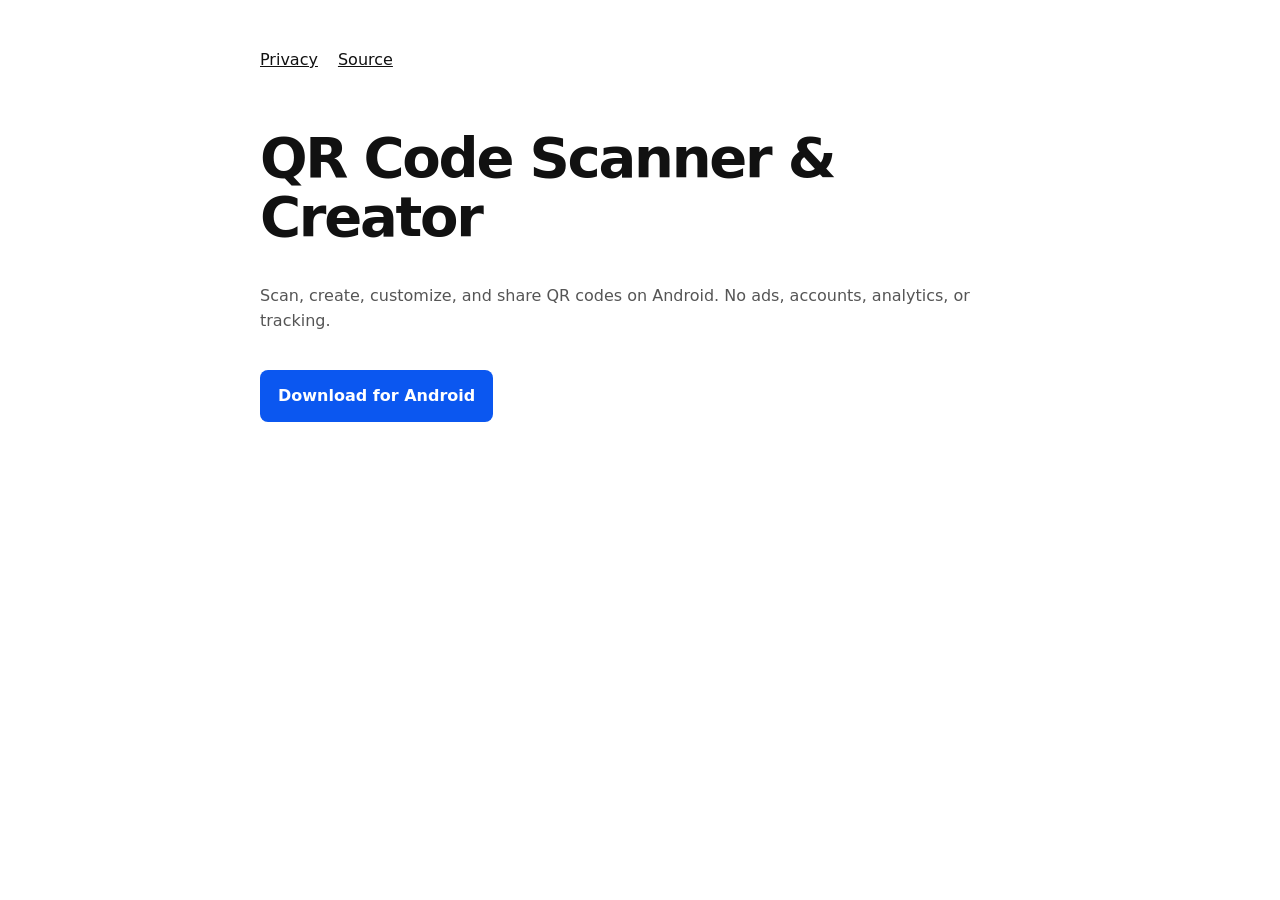
==== docs/index.html @ 0b19a032 "chore: prepare GitHub and Google Play release" ====
<!doctype html>
<html lang="en">
<head>
  <meta charset="utf-8">
  <meta name="viewport" content="width=device-width,initial-scale=1">
  <meta name="description" content="Private QR scanner and creator for Android 10 and newer.">
  <title>QR Code Scanner &amp; Creator</title>
  <style>
    :root{color-scheme:light dark;font-family:system-ui,sans-serif;line-height:1.55}
    body{max-width:760px;margin:auto;padding:48px 24px;color:#111;background:#fff}
    h1{font-size:clamp(2rem,6vw,3.5rem);line-height:1.05;letter-spacing:-.04em}
    p{color:#555}a{color:#0b57f0}.button{display:inline-block;margin-top:20px;padding:14px 18px;border-radius:8px;background:#0b57f0;color:#fff;text-decoration:none;font-weight:700}
    nav{display:flex;gap:20px;margin-bottom:56px}nav a{color:inherit}
    @media(prefers-color-scheme:dark){body{color:#f5f5f5;background:#111318}p{color:#bfc3ca}a{color:#adc6ff}.button{background:#adc6ff;color:#002e69}}
  </style>
</head>
<body>
  <nav><a href="privacy.html">Privacy</a><a href="https://github.com/Majkey25/QR-Code-Scanner-Creator">Source</a></nav>
  <main>
    <h1>QR Code Scanner &amp; Creator</h1>
    <p>Scan, create, customize, and share QR codes on Android. No ads, accounts, analytics, or tracking.</p>
    <a class="button" href="https://github.com/Majkey25/QR-Code-Scanner-Creator/releases/latest">Download for Android</a>
  </main>
</body>
</html>
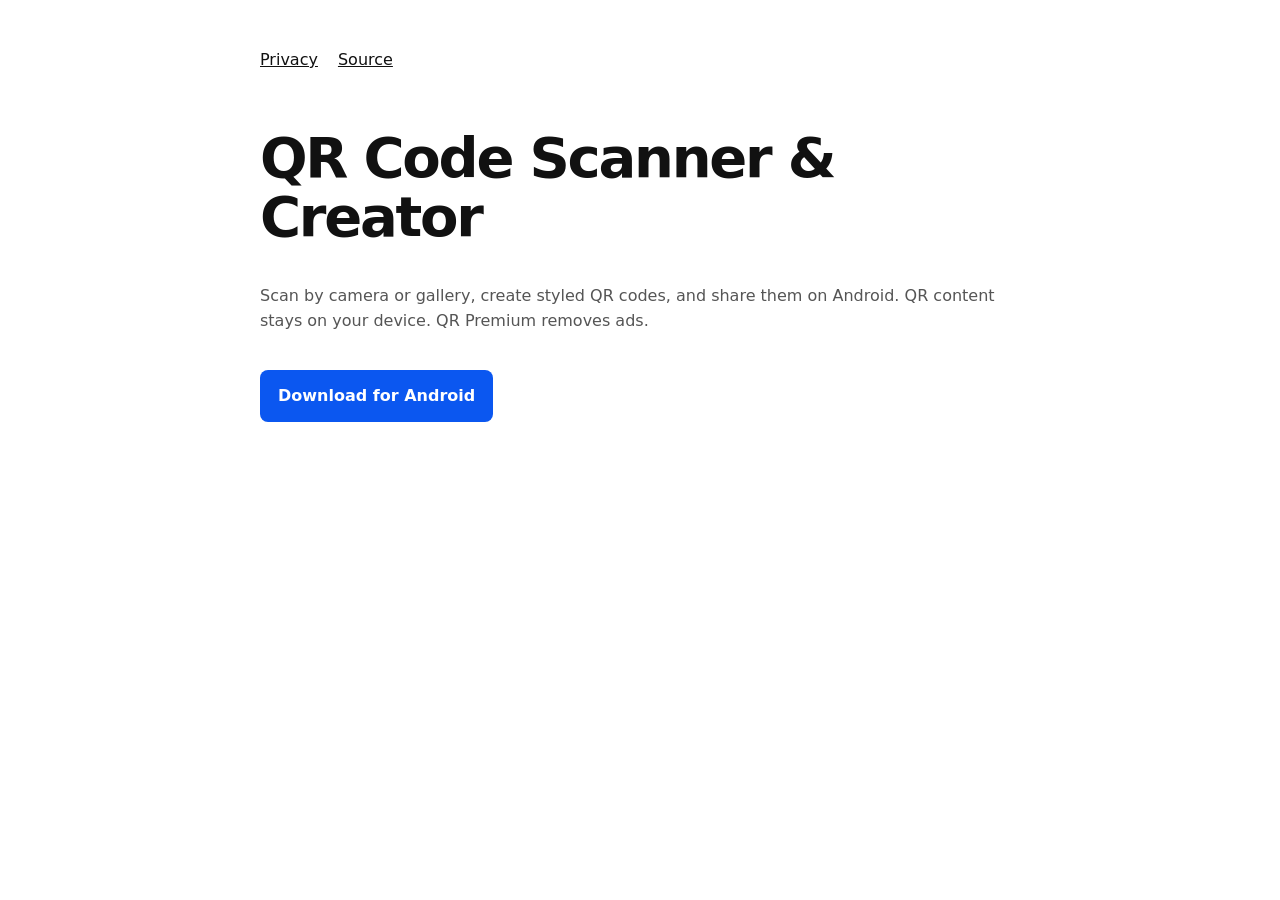
==== commit 19e3a8e5: "chore(release): prepare v1.1.0" ====
--- a/docs/index.html
+++ b/docs/index.html
@@ -3,7 +3,7 @@
 <head>
   <meta charset="utf-8">
   <meta name="viewport" content="width=device-width,initial-scale=1">
-  <meta name="description" content="Private QR scanner and creator for Android 10 and newer.">
+  <meta name="description" content="Modern QR scanner and creator for Android 10 and newer.">
   <title>QR Code Scanner &amp; Creator</title>
   <style>
     :root{color-scheme:light dark;font-family:system-ui,sans-serif;line-height:1.55}
@@ -18,7 +18,7 @@
   <nav><a href="privacy.html">Privacy</a><a href="https://github.com/Majkey25/QR-Code-Scanner-Creator">Source</a></nav>
   <main>
     <h1>QR Code Scanner &amp; Creator</h1>
-    <p>Scan, create, customize, and share QR codes on Android. No ads, accounts, analytics, or tracking.</p>
+    <p>Scan by camera or gallery, create styled QR codes, and share them on Android. QR content stays on your device. QR Premium removes ads.</p>
     <a class="button" href="https://github.com/Majkey25/QR-Code-Scanner-Creator/releases/latest">Download for Android</a>
   </main>
 </body>
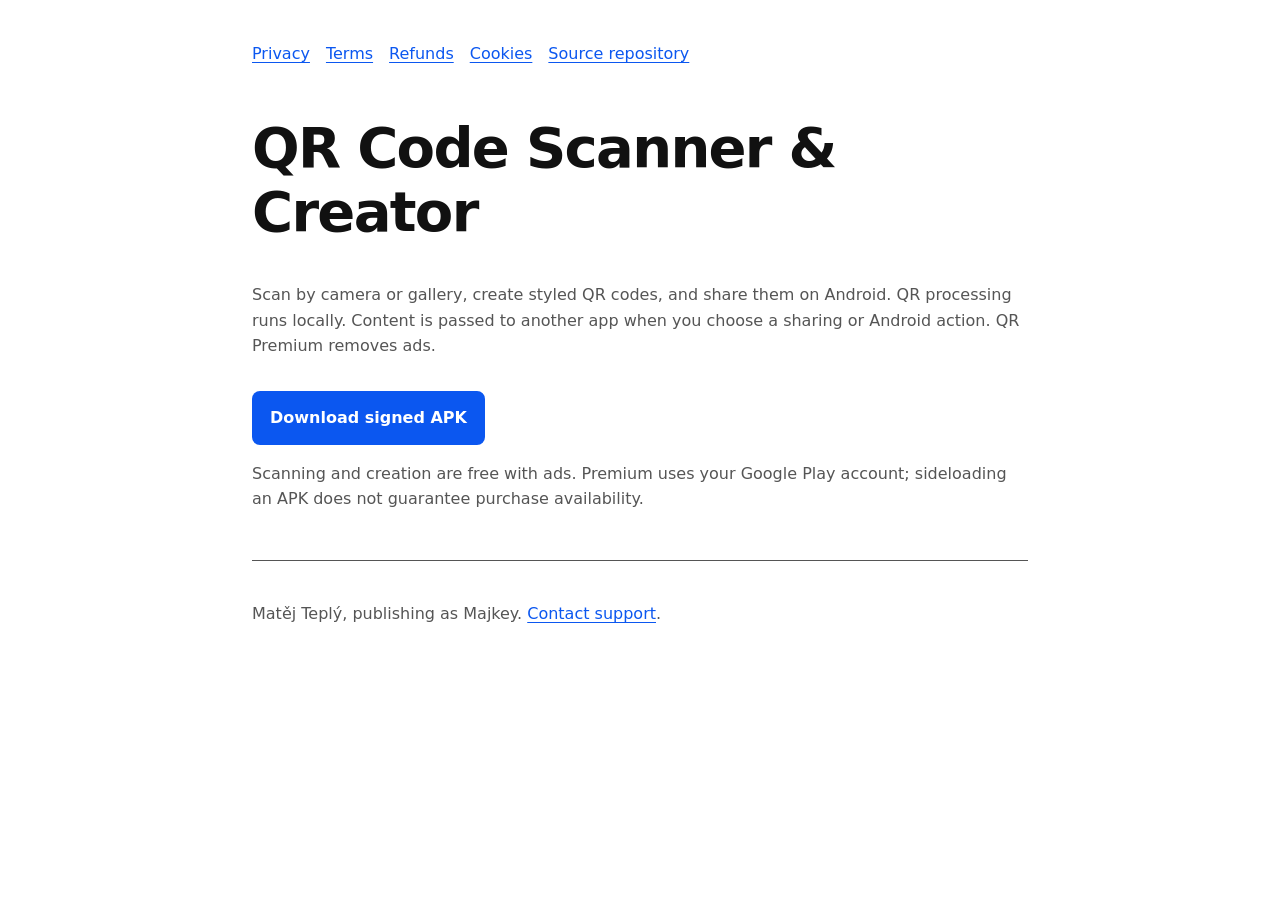
==== commit 0ea8c80b: "fix: guard purchases and publish legal policies" ====
--- a/docs/index.html
+++ b/docs/index.html
@@ -3,23 +3,29 @@
 <head>
   <meta charset="utf-8">
   <meta name="viewport" content="width=device-width,initial-scale=1">
-  <meta name="description" content="Modern QR scanner and creator for Android 10 and newer.">
+  <meta name="description" content="QR scanning and creation for Android 10 and newer.">
   <title>QR Code Scanner &amp; Creator</title>
-  <style>
-    :root{color-scheme:light dark;font-family:system-ui,sans-serif;line-height:1.55}
-    body{max-width:760px;margin:auto;padding:48px 24px;color:#111;background:#fff}
-    h1{font-size:clamp(2rem,6vw,3.5rem);line-height:1.05;letter-spacing:-.04em}
-    p{color:#555}a{color:#0b57f0}.button{display:inline-block;margin-top:20px;padding:14px 18px;border-radius:8px;background:#0b57f0;color:#fff;text-decoration:none;font-weight:700}
-    nav{display:flex;gap:20px;margin-bottom:56px}nav a{color:inherit}
-    @media(prefers-color-scheme:dark){body{color:#f5f5f5;background:#111318}p{color:#bfc3ca}a{color:#adc6ff}.button{background:#adc6ff;color:#002e69}}
-  </style>
+  <link rel="stylesheet" href="site.css">
 </head>
 <body>
-  <nav><a href="privacy.html">Privacy</a><a href="https://github.com/Majkey25/QR-Code-Scanner-Creator">Source</a></nav>
-  <main>
+  <a class="skip-link" href="#main">Skip to content</a>
+  <header>
+    <nav class="nav" aria-label="Primary navigation">
+      <a href="privacy.html">Privacy</a>
+      <a href="terms.html">Terms</a>
+      <a href="refunds.html">Refunds</a>
+      <a href="cookies.html">Cookies</a>
+      <a href="https://github.com/Majkey25/QR-Code-Scanner-Creator">Source repository</a>
+    </nav>
+  </header>
+  <main id="main" tabindex="-1">
     <h1>QR Code Scanner &amp; Creator</h1>
-    <p>Scan by camera or gallery, create styled QR codes, and share them on Android. QR content stays on your device. QR Premium removes ads.</p>
-    <a class="button" href="https://github.com/Majkey25/QR-Code-Scanner-Creator/releases/latest">Download for Android</a>
+    <p>Scan by camera or gallery, create styled QR codes, and share them on Android. QR processing runs locally. Content is passed to another app when you choose a sharing or Android action. QR Premium removes ads.</p>
+    <a class="button" href="https://github.com/Majkey25/QR-Code-Scanner-Creator/releases/latest">Download signed APK</a>
+    <p>Scanning and creation are free with ads. Premium uses your Google Play account; sideloading an APK does not guarantee purchase availability.</p>
   </main>
+  <footer class="site-footer">
+    <p>Matěj Teplý, publishing as Majkey. <a href="mailto:majkeylab@gmail.com">Contact support</a>.</p>
+  </footer>
 </body>
 </html>
--- a/docs/site.css
+++ b/docs/site.css
@@ -0,0 +1,31 @@
+:root {
+  color-scheme: light dark;
+  --background: #fff;
+  --text: #111;
+  --muted: #555;
+  --link: #0b57f0;
+  --button-text: #fff;
+  font-family: system-ui, sans-serif;
+  line-height: 1.6;
+}
+* { box-sizing: border-box; }
+body { max-width: 824px; margin: auto; padding: 32px 24px; color: var(--text); background: var(--background); }
+main { overflow-wrap: anywhere; }
+h1 { font-size: clamp(2rem, 6vw, 3.5rem); line-height: 1.15; letter-spacing: -.03em; }
+h2 { margin-top: 2rem; line-height: 1.3; }
+p, .updated { color: var(--muted); }
+a { color: var(--link); text-underline-offset: .2em; }
+a:focus-visible { outline: 3px solid var(--text); outline-offset: 4px; }
+.nav, .nav-links { display: flex; flex-wrap: wrap; align-items: center; gap: .25rem 1rem; }
+.nav { margin-bottom: 2.5rem; }
+.nav a { display: inline-flex; align-items: center; min-height: 44px; }
+.nav a[aria-current="page"] { font-weight: 700; text-decoration-thickness: .15em; }
+.brand { color: var(--text); font-weight: 700; }
+.button { display: inline-flex; align-items: center; min-height: 44px; margin-top: 1rem; padding: 14px 18px; border-radius: 8px; background: var(--link); color: var(--button-text); text-decoration: none; font-weight: 700; }
+.skip-link { position: absolute; top: -6rem; left: 1rem; z-index: 2; padding: .75rem 1rem; background: var(--background); }
+.skip-link:focus { top: 1rem; }
+.site-footer { margin-top: 3rem; padding-top: 1rem; border-top: 1px solid var(--muted); }
+.site-footer a { display: inline-block; padding-block: .5rem; }
+@media (prefers-color-scheme: dark) {
+  :root { --background: #111318; --text: #f5f5f5; --muted: #bfc3ca; --link: #adc6ff; --button-text: #002e69; }
+}
